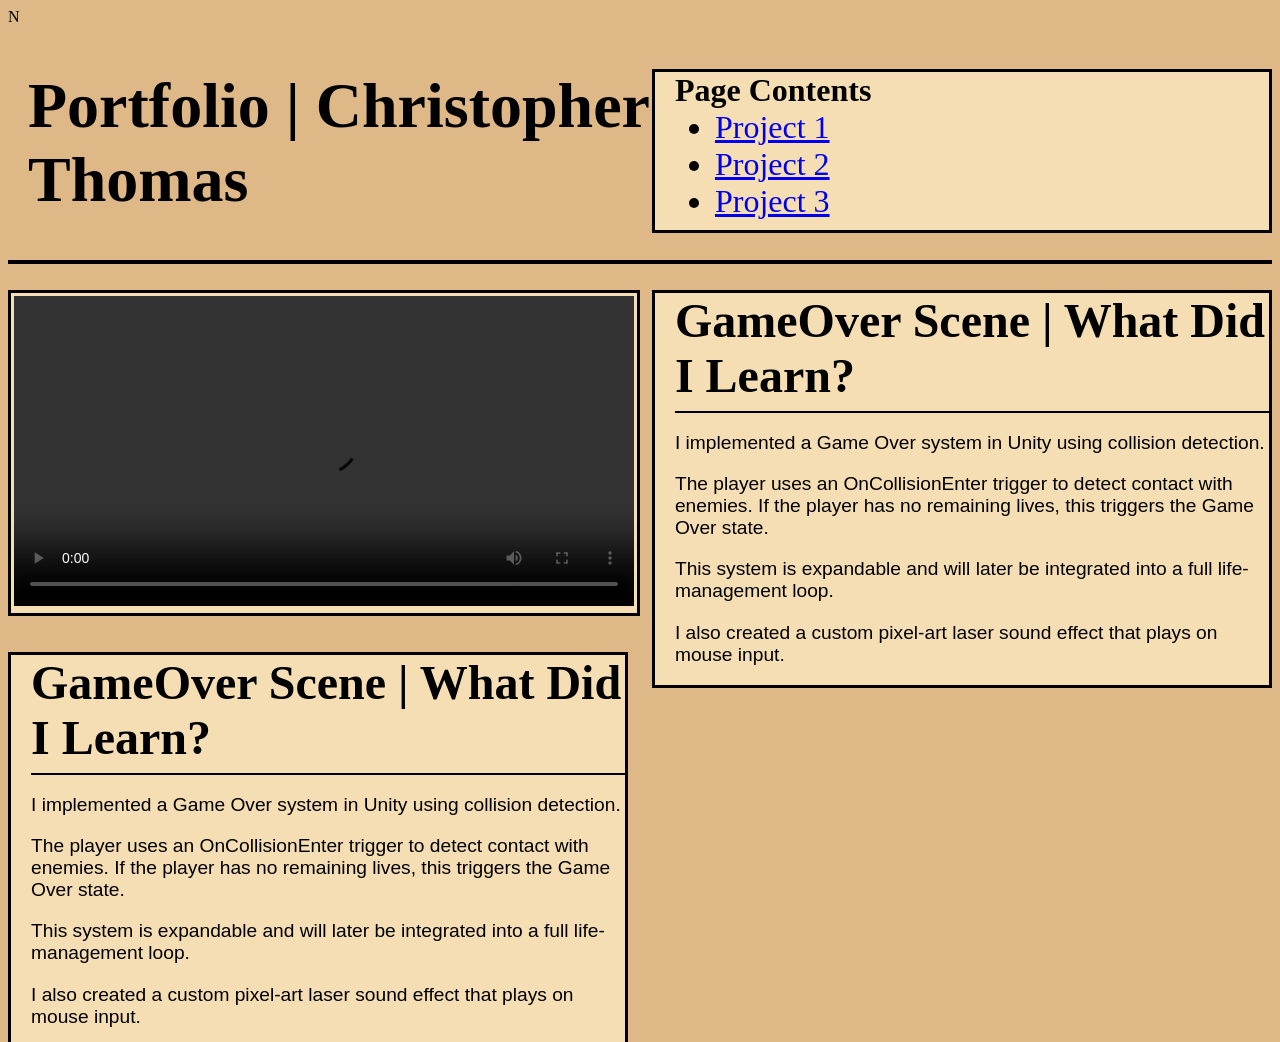
==== index.html @ c41f67f3 "asd" ====
<!DOCTYPE html>


<html>  

<meta charset="UTF-8">    
<head>
    <title>Portfolio | Christopher Thomas</title>
    <link rel="stylesheet" type="text/css" href="style.css">
</head>N

<body style="position: fixed; background-color: burlywood; font-family: SmallBits;">       

    <div>
        <div style="margin: auto; float: right; width: 47%; background-color: wheat;padding-bottom: 10px; padding-left: 20px; border: 3px solid black;">
        
        <h1 style="margin: auto;">Page Contents</h1>
            <ul style="margin: auto;">
                <li style="font-size: 200%;"><a href="#project1">Project 1</a></li>
                <li style="font-size: 200%;"><a href="#project2">Project 2</a></li>
                <li style="font-size: 200%;"><a href="#project3">Project 3</a></li>
            </ul>         
        
        </div>

        <h1 style="font-size: 400%; text-align: left; padding-left: 20px;">Portfolio | Christopher Thomas</h1>        

        <hr style="border: 2px solid black;">                    

        <br>
        <div id="project1"> 
            <table style="width: 50%; background-color: wheat; border: 3px solid black;">
                <div style="float: right; width: 47%; background-color: wheat; padding-left: 20px; border: 3px solid black;">
                    <h1 style="margin: auto; font-size: 300%;">GameOver Scene | What Did I Learn?</h1>
                    <hr style="border: 1px solid black;">
                    <p style="font-family: Arial, Helvetica, sans-serif; font-size: 120%;">
                        I implemented a Game Over system in Unity using collision detection.
                    </p>
                    <p style="font-family: Arial, Helvetica, sans-serif; font-size: 120%;">
                        The player uses an OnCollisionEnter trigger to detect contact with enemies.
                        If the player has no remaining lives, this triggers the Game Over state.
                    </p>
                    <p style="font-family: Arial, Helvetica, sans-serif; font-size: 120%;">
                        This system is expandable and will later be integrated into a full life-management loop.
                    </p>
                    <p style="font-family: Arial, Helvetica, sans-serif; font-size: 120%;">
                        I also created a custom pixel-art laser sound effect that plays on mouse input.
                    </p>
                
                    <td><video  controls style="width: 100%;" src="videos/GameOver.mp4" alt="Project Image"></video></td>
                </div>
            </table> 

        </div>    

    
        <br>
        <br>
        <div style="width: 47%; background-color: wheat; padding-left: 20px; border: 3px solid black;">

                <h1 style="margin: auto; font-size: 300%;">GameOver Scene | What Did I Learn?</h1>
                <hr style="border: 1px solid black;">
                <p style="font-family: Arial, Helvetica, sans-serif; font-size: 120%;">
                    I implemented a Game Over system in Unity using collision detection.
                </p>
                <p style="font-family: Arial, Helvetica, sans-serif; font-size: 120%;">
                    The player uses an OnCollisionEnter trigger to detect contact with enemies.
                    If the player has no remaining lives, this triggers the Game Over state.
                </p>
                <p style="font-family: Arial, Helvetica, sans-serif; font-size: 120%;">
                    This system is expandable and will later be integrated into a full life-management loop.
                </p>
                <p style="font-family: Arial, Helvetica, sans-serif; font-size: 120%;">
                    I also created a custom pixel-art laser sound effect that plays on mouse input.
                </p>
            </div>
    </div>
        
</body>

</html>
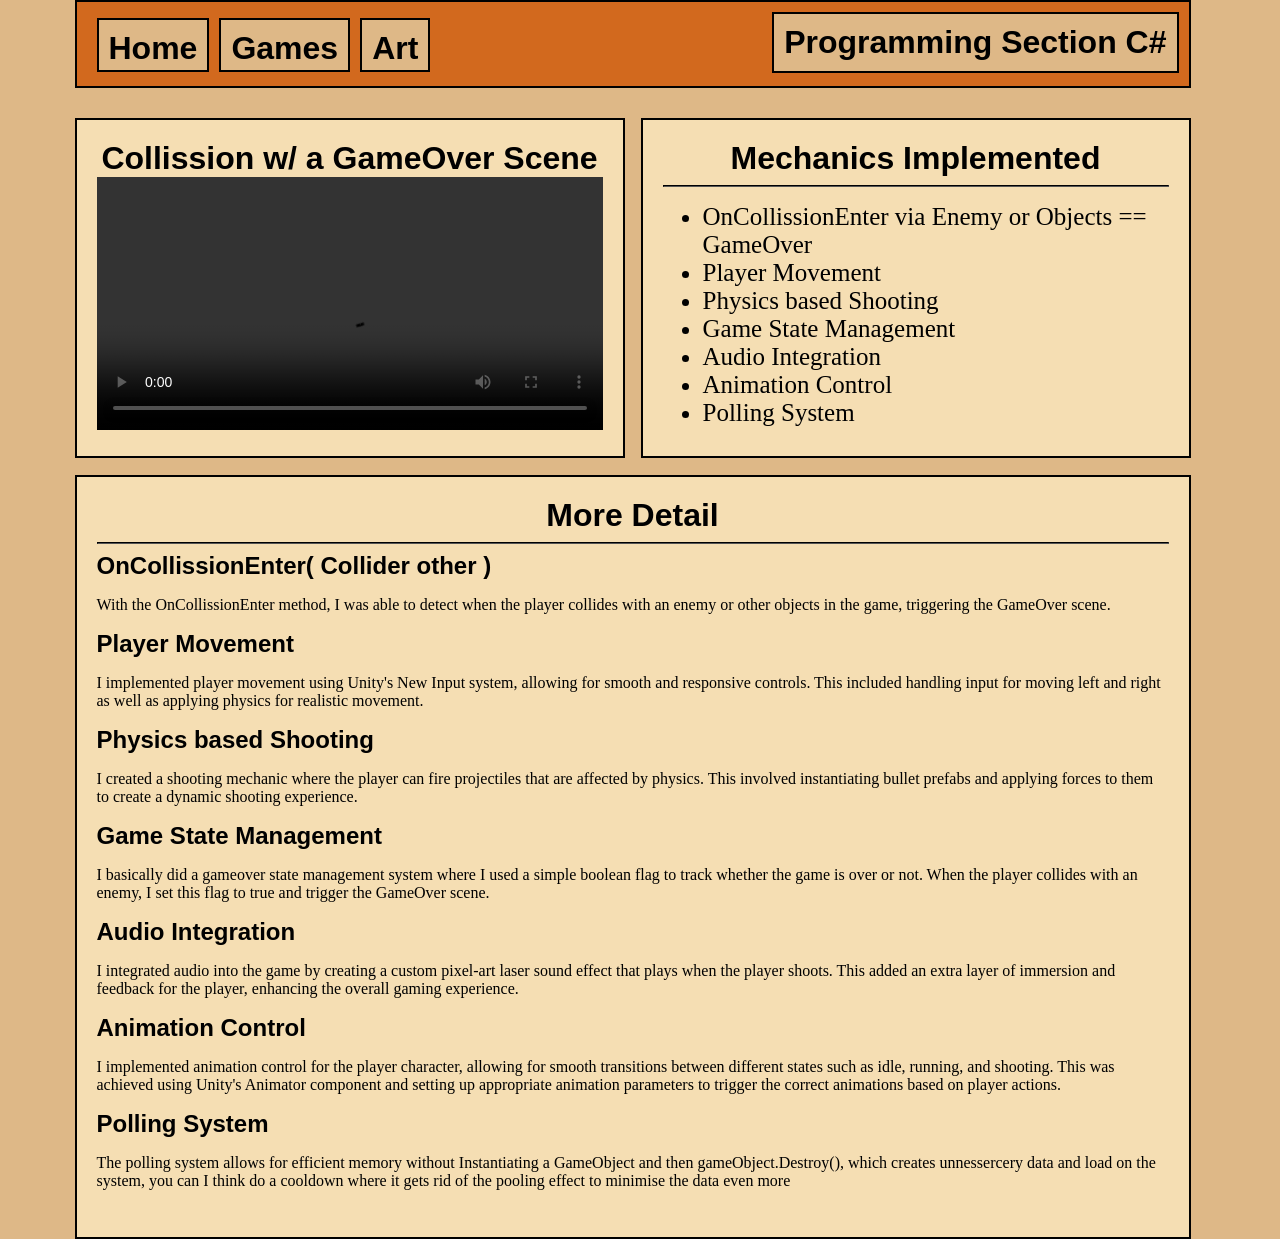
==== commit 1cc40c46: "asd" ====
--- a/index.html
+++ b/index.html
@@ -1,81 +1,111 @@
 <!DOCTYPE html>
 
 
-<html>  
+<html lang="en">
 
 <meta charset="UTF-8">    
 <head>
-    <title>Portfolio | Christopher Thomas</title>
-    <link rel="stylesheet" type="text/css" href="style.css">
-</head>N
 
-<body style="position: fixed; background-color: burlywood; font-family: SmallBits;">       
+  <meta charset="UTF-8" />
+  <meta name="viewport" content="width=device-width, initial-scale=1.0" />
+  <title>Programming | Christopher Thomas</title>
+  <link rel="stylesheet" href="Programming.css" />
 
-    <div>
-        <div style="margin: auto; float: right; width: 47%; background-color: wheat;padding-bottom: 10px; padding-left: 20px; border: 3px solid black;">
+</head>
+
+<body>
+       
         
-        <h1 style="margin: auto;">Page Contents</h1>
-            <ul style="margin: auto;">
-                <li style="font-size: 200%;"><a href="#project1">Project 1</a></li>
-                <li style="font-size: 200%;"><a href="#project2">Project 2</a></li>
-                <li style="font-size: 200%;"><a href="#project3">Project 3</a></li>
-            </ul>         
+         
         
+
+    <div class="grid-container">     
+            
+        <Header>                      
+        
+            <div class="grid-cell">
+                <nav>
+                    <ul>
+                        <li><a href="index.html"><h2>Home</h2></a></li>
+                            <li><a href="index.html"><h2>Games</h2></a></li>
+                            <li><a href="Art.html"><h2>Art</h2></a></li>
+                        
+                    </ul>   
+                </nav>
+            </div> 
+            <div class="introHeader">
+                    <h2>Programming Section C#</h2>
+            </div>
+        </Header>
+        
+        <div class="content" style="grid-area: content-1;">
+            
+            <h2>Collission w/ a GameOver Scene</h2>
+            
+            <video controls src="/videos/GameOver.mp4" alt="Video description">
+                Your browser does not support the video tag.
+            </video>
+            
+            
         </div>
 
-        <h1 style="font-size: 400%; text-align: left; padding-left: 20px;">Portfolio | Christopher Thomas</h1>        
+        <div class="content" style="grid-area: content-2;">
+            <h2>Mechanics Implemented</h2>
+                <hr>
+                
+                <ul>
+                    <li>OnCollissionEnter via Enemy or Objects == GameOver</li>
+                    <li>Player Movement</li>
+                    <li>Physics based Shooting</li>
+                    <li>Game State Management</li>
+                    <li>Audio Integration</li>
+                    <li>Animation Control</li>
+                    <li>Polling System</li>  
+                </ul>
+        </div>
 
-        <hr style="border: 2px solid black;">                    
-
-        <br>
-        <div id="project1"> 
-            <table style="width: 50%; background-color: wheat; border: 3px solid black;">
-                <div style="float: right; width: 47%; background-color: wheat; padding-left: 20px; border: 3px solid black;">
-                    <h1 style="margin: auto; font-size: 300%;">GameOver Scene | What Did I Learn?</h1>
-                    <hr style="border: 1px solid black;">
-                    <p style="font-family: Arial, Helvetica, sans-serif; font-size: 120%;">
-                        I implemented a Game Over system in Unity using collision detection.
-                    </p>
-                    <p style="font-family: Arial, Helvetica, sans-serif; font-size: 120%;">
-                        The player uses an OnCollisionEnter trigger to detect contact with enemies.
-                        If the player has no remaining lives, this triggers the Game Over state.
-                    </p>
-                    <p style="font-family: Arial, Helvetica, sans-serif; font-size: 120%;">
-                        This system is expandable and will later be integrated into a full life-management loop.
-                    </p>
-                    <p style="font-family: Arial, Helvetica, sans-serif; font-size: 120%;">
-                        I also created a custom pixel-art laser sound effect that plays on mouse input.
-                    </p>
-                
-                    <td><video  controls style="width: 100%;" src="videos/GameOver.mp4" alt="Project Image"></video></td>
-                </div>
-            </table> 
-
-        </div>    
-
-    
-        <br>
-        <br>
-        <div style="width: 47%; background-color: wheat; padding-left: 20px; border: 3px solid black;">
-
-                <h1 style="margin: auto; font-size: 300%;">GameOver Scene | What Did I Learn?</h1>
-                <hr style="border: 1px solid black;">
-                <p style="font-family: Arial, Helvetica, sans-serif; font-size: 120%;">
-                    I implemented a Game Over system in Unity using collision detection.
-                </p>
-                <p style="font-family: Arial, Helvetica, sans-serif; font-size: 120%;">
-                    The player uses an OnCollisionEnter trigger to detect contact with enemies.
-                    If the player has no remaining lives, this triggers the Game Over state.
-                </p>
-                <p style="font-family: Arial, Helvetica, sans-serif; font-size: 120%;">
-                    This system is expandable and will later be integrated into a full life-management loop.
-                </p>
-                <p style="font-family: Arial, Helvetica, sans-serif; font-size: 120%;">
-                    I also created a custom pixel-art laser sound effect that plays on mouse input.
-                </p>
-            </div>
+        <div class="content-intro" style="grid-area: content-intro-1;">
+            <h2>More Detail</h2>
+            <hr>
+            <h3>OnCollissionEnter( Collider other )</h3>
+            <p>With the OnCollissionEnter method, I was able to detect when the player 
+                collides with an enemy or other objects in the game, 
+                triggering the GameOver scene.</p>
+            
+            
+            <h3>Player Movement</h3>    
+            <p>
+                I implemented player movement using Unity's New Input system, allowing for smooth and responsive controls.
+                This included handling input for moving left and right as well as applying physics for realistic movement.
+            </p>
+            <h3>Physics based Shooting</h3>    
+            <p>
+                I created a shooting mechanic where the player can fire projectiles that are affected by physics.
+                This involved instantiating bullet prefabs and applying forces to them to create a dynamic shooting experience.
+            </p>
+            <h3>Game State Management</h3>    
+            <p>
+                I basically did a gameover state management system where I used a simple boolean flag to track whether the game is over or not. 
+                When the player collides with an enemy, I set this flag to true and trigger the GameOver scene.
+            </p>
+            <h3>Audio Integration</h3>    
+            <p>
+                I integrated audio into the game by creating a custom pixel-art laser sound effect that plays when the player shoots. 
+                This added an extra layer of immersion and feedback for the player, enhancing the overall gaming experience.
+            </p>
+            <h3>Animation Control</h3>    
+            <p>
+                I implemented animation control for the player character, allowing for smooth transitions between different states such as idle, running, and shooting. 
+                This was achieved using Unity's Animator component and setting up appropriate animation parameters to trigger the correct animations based on player actions.
+            </p>
+            <h3>Polling System</h3>
+            <p>The polling system allows for efficient memory without Instantiating a GameObject 
+                and then gameObject.Destroy(), which creates unnessercery data and load on the 
+                system, you can I think do a cooldown where it gets rid of the pooling effect to 
+                minimise the data even more</p>
+        </div>
+            
     </div>
-        
 </body>
 
 </html>
--- a/Programming.css
+++ b/Programming.css
@@ -0,0 +1,128 @@
+body{
+    display: flex;
+    align-items: center;
+    justify-content: center;        
+    background-color: burlywood;
+}
+h1{
+    margin: auto;
+    font-size: 64px;
+    color: black;
+}
+h2{   
+    font-family: Arial, Helvetica, sans-serif; 
+    margin: auto;    
+    font-size: 32px;
+    color: black;
+    text-align: center;
+}
+h3{
+    font-family: Arial, Helvetica, sans-serif; 
+    margin: auto;
+    font-size: 24px;
+    color: solid black;
+}
+header{    
+    position:fixed;        
+        top: 0px;     
+    padding: 10px;
+    width: 1092px;
+    max-width: 1133px; 
+    height: 64px;
+      
+    color: black;    
+    text-align: center;   
+    background-color: chocolate;
+    border: 2px solid black;   
+}
+.introHeader{
+    float: right;
+    position: relative;
+        top: -106px;       
+    padding : 10px;
+    background-color: burlywood;
+    border: 2px solid black;
+    
+}
+hr{
+    border-color:black
+}
+.grid-container{
+    position: relative;
+        top: 110px;    
+    display: grid;    
+    grid-auto-rows: 340px;
+    grid-auto-columns: 550px; 
+    grid-auto-flow: row;
+    
+    gap: 1em; 
+    margin-right: 15px;        
+    grid-template-areas: 
+    "content-1 content-2"
+    "content-3 content-3"
+    "content-intro-1 content-intro-1";    
+    max-width: 1237px;
+}
+video{ 
+    width: 100%;
+}
+.content{  
+    
+    width: auto;        
+    background-color: wheat;
+    border: 2px solid black;
+    padding: 20px;       
+}
+.content-intro{  
+    position: relative;        
+        bottom: 355px;  
+    height: 720px;        
+    width: auto;        
+    background-color: wheat;
+    border: 2px solid black;
+    padding: 20px;       
+}
+.content li{
+    font-size: 25px;
+}
+.grid-cell{
+    display: grid; 
+    position: relative;
+        top: -20px;    
+    grid-template-columns: repeat(4,1fr);
+    
+
+    
+}
+.grid-cell li{
+    list-style: none;
+    display: flex;
+    gap: 10px;
+    padding: 0px;
+    transform: 0.2s ease;
+
+}
+.grid-cell ul{
+    list-style: none;
+    display: flex;
+    gap: 10px;
+    padding: 10px;
+}
+.grid-cell a{    
+    display: block;
+    padding: 10px;
+    background-color: burlywood;
+    border: 2px solid black;
+    
+    transform: 0.2s ease;
+    height: 30px;
+    text-decoration: none;
+}
+
+.grid-cell a:hover{
+    background: wheat;
+    position:relative;
+    transform: scale(1.1);
+    
+}
+
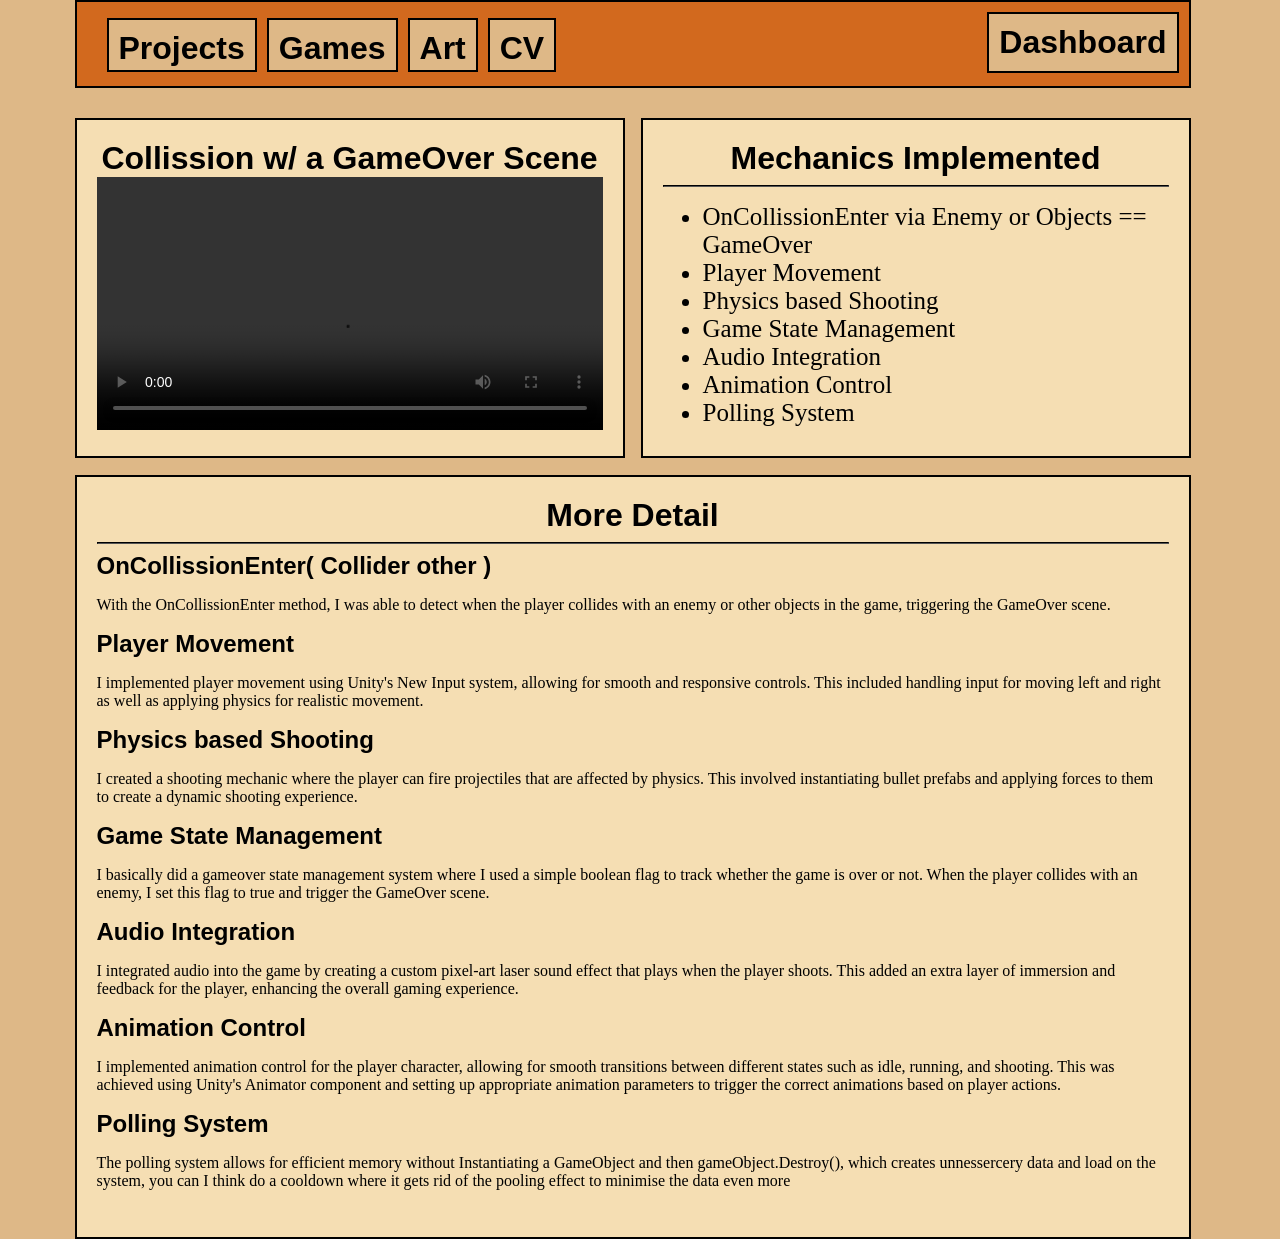
==== commit 91ebe2de: "asd" ====
--- a/index.html
+++ b/index.html
@@ -26,15 +26,17 @@
             <div class="grid-cell">
                 <nav>
                     <ul>
-                        <li><a href="index.html"><h2>Home</h2></a></li>
+                        <li>
+                            <li><a href="Programming.html"><h2>Projects</h2></a></li>
                             <li><a href="index.html"><h2>Games</h2></a></li>
                             <li><a href="Art.html"><h2>Art</h2></a></li>
+                            <li><a href="cv.html"><h2>CV</h2></a></li>                           
                         
                     </ul>   
                 </nav>
             </div> 
             <div class="introHeader">
-                    <h2>Programming Section C#</h2>
+                    <h2>Dashboard</h2>
             </div>
         </Header>
         
